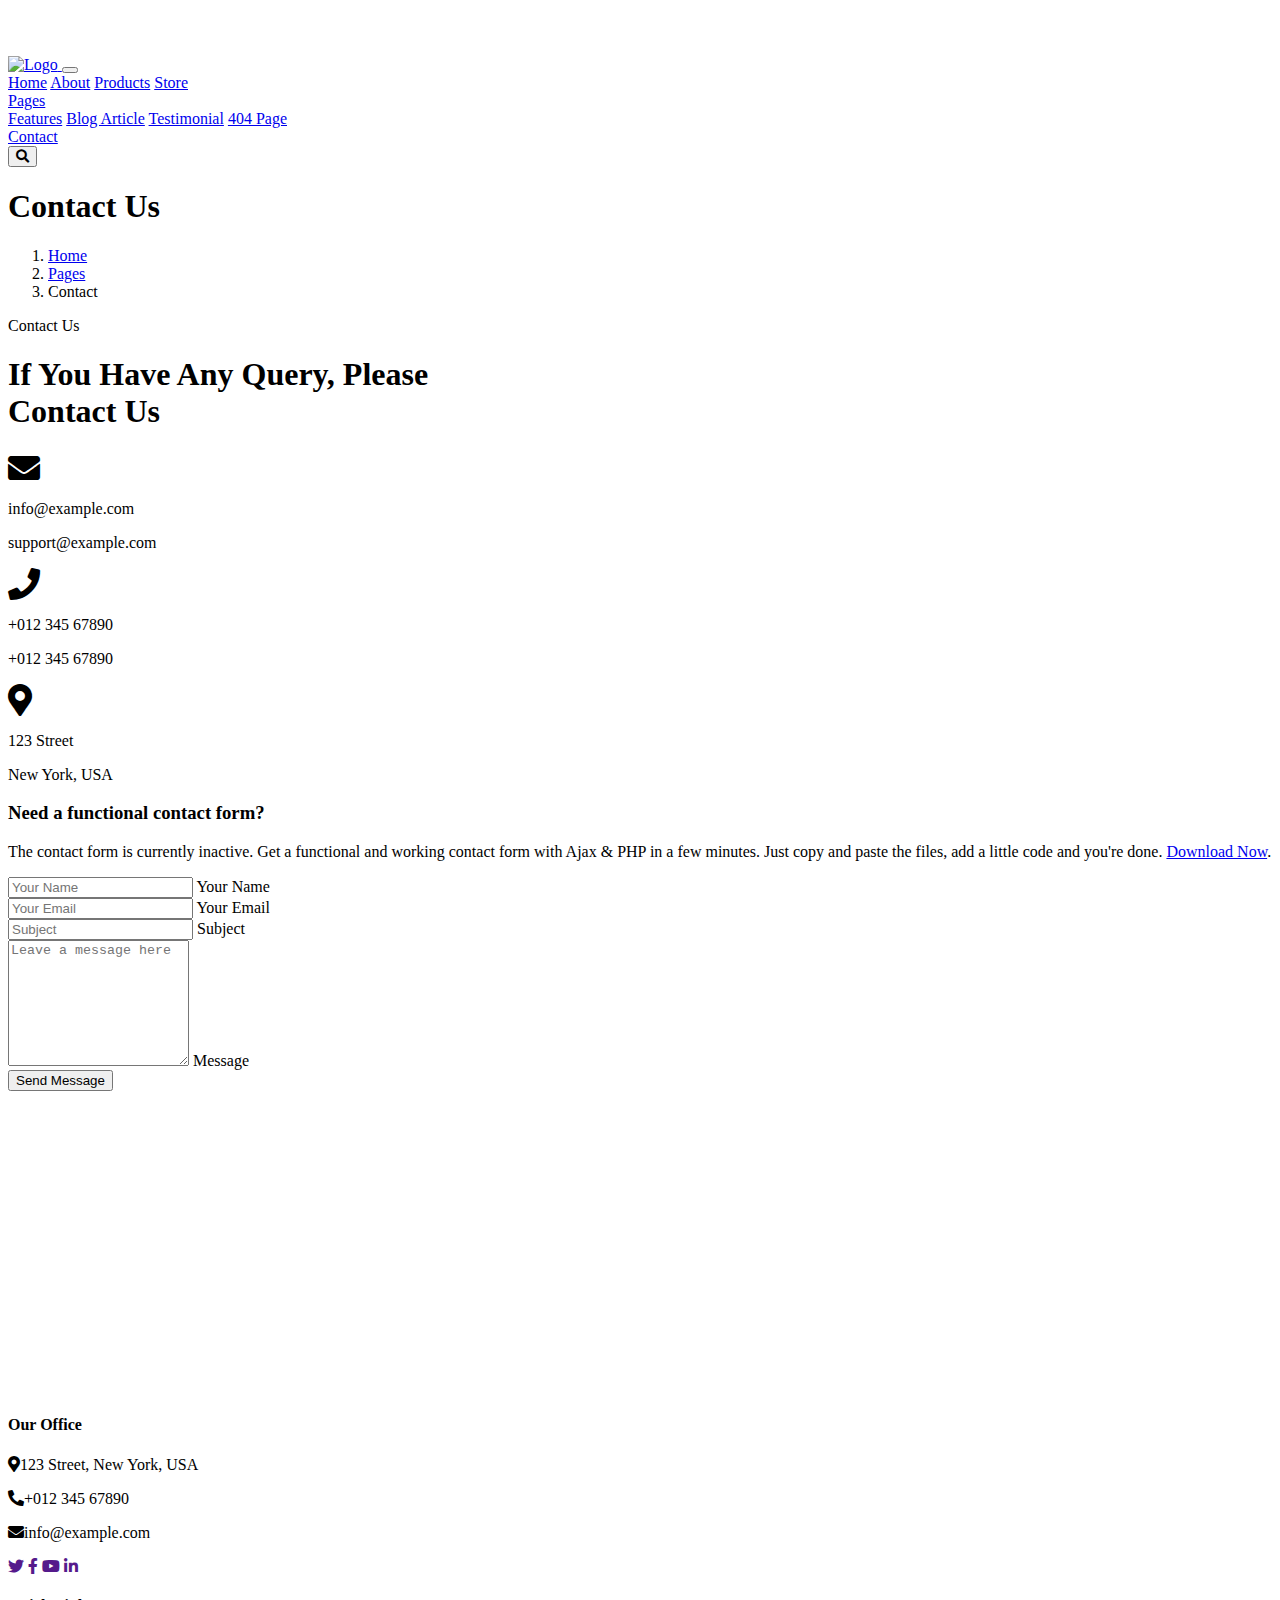
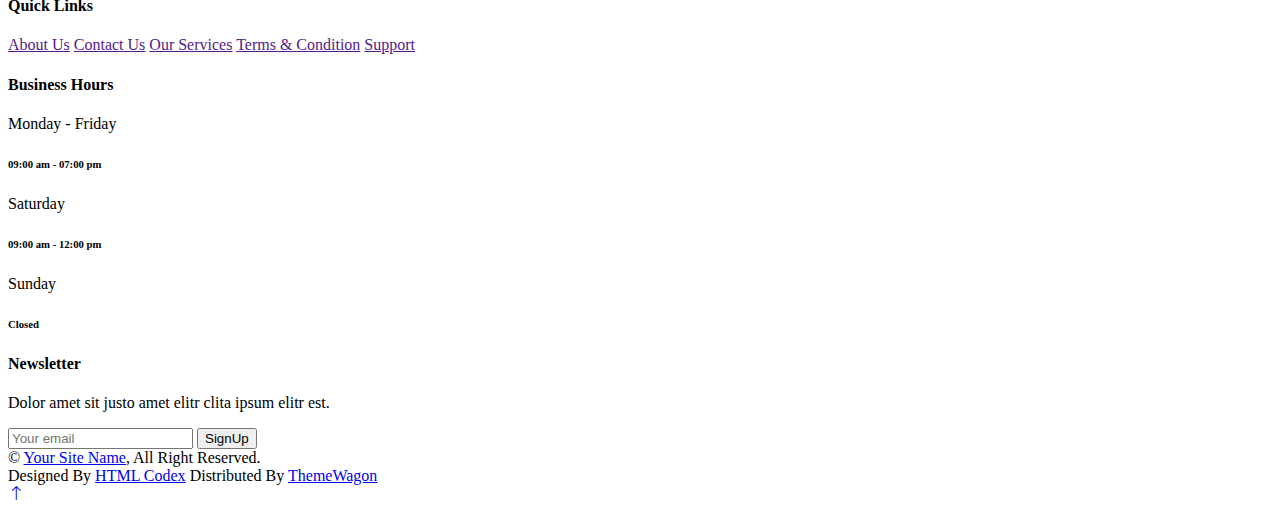
==== contact.html @ 1bb01197 "Add html files" ====
<!DOCTYPE html>
<html lang="en">

<head>
    <meta charset="utf-8">
    <title>Tea House - Tea Shop Website Template</title>
    <meta content="width=device-width, initial-scale=1.0" name="viewport">
    <meta content="" name="keywords">
    <meta content="" name="description">

    <!-- Favicon -->
    <link href="img/favicon.ico" rel="icon">

    <!-- Google Web Fonts -->
    <link rel="preconnect" href="https://fonts.googleapis.com">
    <link rel="preconnect" href="https://fonts.gstatic.com" crossorigin>
    <link href="https://fonts.googleapis.com/css2?family=Open+Sans:wght@400;600&family=Playfair+Display:wght@700;900&display=swap" rel="stylesheet">

    <!-- Icon Font Stylesheet -->
    <link href="https://cdnjs.cloudflare.com/ajax/libs/font-awesome/5.10.0/css/all.min.css" rel="stylesheet">
    <link href="https://cdn.jsdelivr.net/npm/bootstrap-icons@1.4.1/font/bootstrap-icons.css" rel="stylesheet">

    <!-- Libraries Stylesheet -->
    <link href="lib/animate/animate.min.css" rel="stylesheet">
    <link href="lib/owlcarousel/assets/owl.carousel.min.css" rel="stylesheet">

    <!-- Customized Bootstrap Stylesheet -->
    <link href="css/bootstrap.min.css" rel="stylesheet">

    <!-- Template Stylesheet -->
    <link href="css/style.css" rel="stylesheet">
</head>

<body>
    <!-- Spinner Start -->
    <div id="spinner" class="show bg-white position-fixed translate-middle w-100 vh-100 top-50 start-50 d-flex align-items-center justify-content-center">
        <div class="spinner-border text-primary" role="status" style="width: 3rem; height: 3rem;"></div>
    </div>
    <!-- Spinner End -->

    
    <!-- Navbar Start -->
    <div class="container-fluid bg-white sticky-top">
        <div class="container">
            <nav class="navbar navbar-expand-lg bg-white navbar-light py-2 py-lg-0">
                <a href="index.html" class="navbar-brand">
                    <img class="img-fluid" src="img/logo.png" alt="Logo">
                </a>
                <button type="button" class="navbar-toggler ms-auto me-0" data-bs-toggle="collapse" data-bs-target="#navbarCollapse">
                    <span class="navbar-toggler-icon"></span>
                </button>
                <div class="collapse navbar-collapse" id="navbarCollapse">
                    <div class="navbar-nav ms-auto">
                        <a href="index.html" class="nav-item nav-link">Home</a>
                        <a href="about.html" class="nav-item nav-link">About</a>
                        <a href="product.html" class="nav-item nav-link">Products</a>
                        <a href="store.html" class="nav-item nav-link">Store</a>
                        <div class="nav-item dropdown">
                            <a href="#" class="nav-link dropdown-toggle" data-bs-toggle="dropdown">Pages</a>
                            <div class="dropdown-menu bg-light rounded-0 m-0">
                                <a href="feature.html" class="dropdown-item">Features</a>
                                <a href="blog.html" class="dropdown-item">Blog Article</a>
                                <a href="testimonial.html" class="dropdown-item">Testimonial</a>
                                <a href="404.html" class="dropdown-item">404 Page</a>
                            </div>
                        </div>
                        <a href="contact.html" class="nav-item nav-link active">Contact</a>
                    </div>
                    <div class="border-start ps-4 d-none d-lg-block">
                        <button type="button" class="btn btn-sm p-0"><i class="fa fa-search"></i></button>
                    </div>
                </div>
            </nav>
        </div>
    </div>
    <!-- Navbar End -->


    <!-- Page Header Start -->
    <div class="container-fluid page-header py-5 mb-5 wow fadeIn" data-wow-delay="0.1s">
        <div class="container text-center py-5">
            <h1 class="display-2 text-dark mb-4 animated slideInDown">Contact Us</h1>
            <nav aria-label="breadcrumb animated slideInDown">
                <ol class="breadcrumb justify-content-center mb-0">
                    <li class="breadcrumb-item"><a href="#">Home</a></li>
                    <li class="breadcrumb-item"><a href="#">Pages</a></li>
                    <li class="breadcrumb-item text-dark" aria-current="page">Contact</li>
                </ol>
            </nav>
        </div>
    </div>
    <!-- Page Header End -->


    <!-- Contact Start -->
    <div class="container-xxl contact py-5">
        <div class="container">
            <div class="section-title text-center mx-auto wow fadeInUp" data-wow-delay="0.1s" style="max-width: 500px;">
                <p class="fs-5 fw-medium fst-italic text-primary">Contact Us</p>
                <h1 class="display-6">If You Have Any Query, Please Contact Us</h1>
            </div>
            <div class="row g-5 mb-5">
                <div class="col-md-4 text-center wow fadeInUp" data-wow-delay="0.3s">
                    <div class="btn-square mx-auto mb-3">
                        <i class="fa fa-envelope fa-2x text-white"></i>
                    </div>
                    <p class="mb-2">info@example.com</p>
                    <p class="mb-0">support@example.com</p>
                </div>
                <div class="col-md-4 text-center wow fadeInUp" data-wow-delay="0.4s">
                    <div class="btn-square mx-auto mb-3">
                        <i class="fa fa-phone fa-2x text-white"></i>
                    </div>
                    <p class="mb-2">+012 345 67890</p>
                    <p class="mb-0">+012 345 67890</p>
                </div>
                <div class="col-md-4 text-center wow fadeInUp" data-wow-delay="0.5s">
                    <div class="btn-square mx-auto mb-3">
                        <i class="fa fa-map-marker-alt fa-2x text-white"></i>
                    </div>
                    <p class="mb-2">123 Street</p>
                    <p class="mb-0">New York, USA</p>
                </div>
            </div>
            <div class="row g-5">
                <div class="col-lg-6 wow fadeInUp" data-wow-delay="0.1s">
                    <h3 class="mb-4">Need a functional contact form?</h3>
                    <p class="mb-4">The contact form is currently inactive. Get a functional and working contact form with Ajax & PHP in a few minutes. Just copy and paste the files, add a little code and you're done. <a href="https://htmlcodex.com/contact-form">Download Now</a>.</p>
                    <form>
                        <div class="row g-3">
                            <div class="col-md-6">
                                <div class="form-floating">
                                    <input type="text" class="form-control" id="name" placeholder="Your Name">
                                    <label for="name">Your Name</label>
                                </div>
                            </div>
                            <div class="col-md-6">
                                <div class="form-floating">
                                    <input type="email" class="form-control" id="email" placeholder="Your Email">
                                    <label for="email">Your Email</label>
                                </div>
                            </div>
                            <div class="col-12">
                                <div class="form-floating">
                                    <input type="text" class="form-control" id="subject" placeholder="Subject">
                                    <label for="subject">Subject</label>
                                </div>
                            </div>
                            <div class="col-12">
                                <div class="form-floating">
                                    <textarea class="form-control" placeholder="Leave a message here" id="message" style="height: 120px"></textarea>
                                    <label for="message">Message</label>
                                </div>
                            </div>
                            <div class="col-12">
                                <button class="btn btn-primary rounded-pill py-3 px-5" type="submit">Send Message</button>
                            </div>
                        </div>
                    </form>
                </div>
                <div class="col-lg-6 wow fadeInUp" data-wow-delay="0.5s">
                    <div class="h-100">
                        <iframe class="w-100 rounded"
                        src="https://www.google.com/maps/embed?pb=!1m18!1m12!1m3!1d3001156.4288297426!2d-78.01371936852176!3d42.72876761954724!2m3!1f0!2f0!3f0!3m2!1i1024!2i768!4f13.1!3m3!1m2!1s0x4ccc4bf0f123a5a9%3A0xddcfc6c1de189567!2sNew%20York%2C%20USA!5e0!3m2!1sen!2sbd!4v1603794290143!5m2!1sen!2sbd"
                        frameborder="0" style="height: 100%; min-height: 300px; border:0;" allowfullscreen="" aria-hidden="false"
                        tabindex="0"></iframe>
                    </div>
                </div>
            </div>
        </div>
    </div>
    <!-- Contact End -->


    <!-- Footer Start -->
    <div class="container-fluid bg-dark footer mt-5 py-5 wow fadeIn" data-wow-delay="0.1s">
        <div class="container py-5">
            <div class="row g-5">
                <div class="col-lg-3 col-md-6">
                    <h4 class="text-primary mb-4">Our Office</h4>
                    <p class="mb-2"><i class="fa fa-map-marker-alt text-primary me-3"></i>123 Street, New York, USA</p>
                    <p class="mb-2"><i class="fa fa-phone-alt text-primary me-3"></i>+012 345 67890</p>
                    <p class="mb-2"><i class="fa fa-envelope text-primary me-3"></i>info@example.com</p>
                    <div class="d-flex pt-3">
                        <a class="btn btn-square btn-primary rounded-circle me-2" href=""><i class="fab fa-twitter"></i></a>
                        <a class="btn btn-square btn-primary rounded-circle me-2" href=""><i class="fab fa-facebook-f"></i></a>
                        <a class="btn btn-square btn-primary rounded-circle me-2" href=""><i class="fab fa-youtube"></i></a>
                        <a class="btn btn-square btn-primary rounded-circle me-2" href=""><i class="fab fa-linkedin-in"></i></a>
                    </div>
                </div>
                <div class="col-lg-3 col-md-6">
                    <h4 class="text-primary mb-4">Quick Links</h4>
                    <a class="btn btn-link" href="">About Us</a>
                    <a class="btn btn-link" href="">Contact Us</a>
                    <a class="btn btn-link" href="">Our Services</a>
                    <a class="btn btn-link" href="">Terms & Condition</a>
                    <a class="btn btn-link" href="">Support</a>
                </div>
                <div class="col-lg-3 col-md-6">
                    <h4 class="text-primary mb-4">Business Hours</h4>
                    <p class="mb-1">Monday - Friday</p>
                    <h6 class="text-light">09:00 am - 07:00 pm</h6>
                    <p class="mb-1">Saturday</p>
                    <h6 class="text-light">09:00 am - 12:00 pm</h6>
                    <p class="mb-1">Sunday</p>
                    <h6 class="text-light">Closed</h6>
                </div>
                <div class="col-lg-3 col-md-6">
                    <h4 class="text-primary mb-4">Newsletter</h4>
                    <p>Dolor amet sit justo amet elitr clita ipsum elitr est.</p>
                    <div class="position-relative w-100">
                        <input class="form-control bg-transparent w-100 py-3 ps-4 pe-5" type="text" placeholder="Your email">
                        <button type="button" class="btn btn-primary py-2 position-absolute top-0 end-0 mt-2 me-2">SignUp</button>
                    </div>
                </div>
            </div>
        </div>
    </div>
    <!-- Footer End -->


    <!-- Copyright Start -->
    <div class="container-fluid copyright py-4">
        <div class="container">
            <div class="row">
                <div class="col-md-6 text-center text-md-start mb-3 mb-md-0">
                    &copy; <a class="fw-medium" href="#">Your Site Name</a>, All Right Reserved.
                </div>
                <div class="col-md-6 text-center text-md-end">
                    <!--/*** This template is free as long as you keep the footer author’s credit link/attribution link/backlink. If you'd like to use the template without the footer author’s credit link/attribution link/backlink, you can purchase the Credit Removal License from "https://htmlcodex.com/credit-removal". Thank you for your support. ***/-->
                    Designed By <a class="fw-medium" href="https://htmlcodex.com">HTML Codex</a> Distributed By <a class="fw-medium" href="https://themewagon.com">ThemeWagon</a>
                </div>
            </div>
        </div>
    </div>
    <!-- Copyright End -->


    <!-- Back to Top -->
    <a href="#" class="btn btn-lg btn-primary btn-lg-square rounded-circle back-to-top"><i class="bi bi-arrow-up"></i></a>


    <!-- JavaScript Libraries -->
    <script src="https://ajax.googleapis.com/ajax/libs/jquery/3.6.1/jquery.min.js"></script>
    <script src="https://cdn.jsdelivr.net/npm/bootstrap@5.0.0/dist/js/bootstrap.bundle.min.js"></script>
    <script src="lib/wow/wow.min.js"></script>
    <script src="lib/easing/easing.min.js"></script>
    <script src="lib/waypoints/waypoints.min.js"></script>
    <script src="lib/owlcarousel/owl.carousel.min.js"></script>

    <!-- Template Javascript -->
    <script src="js/main.js"></script>
</body>

</html>
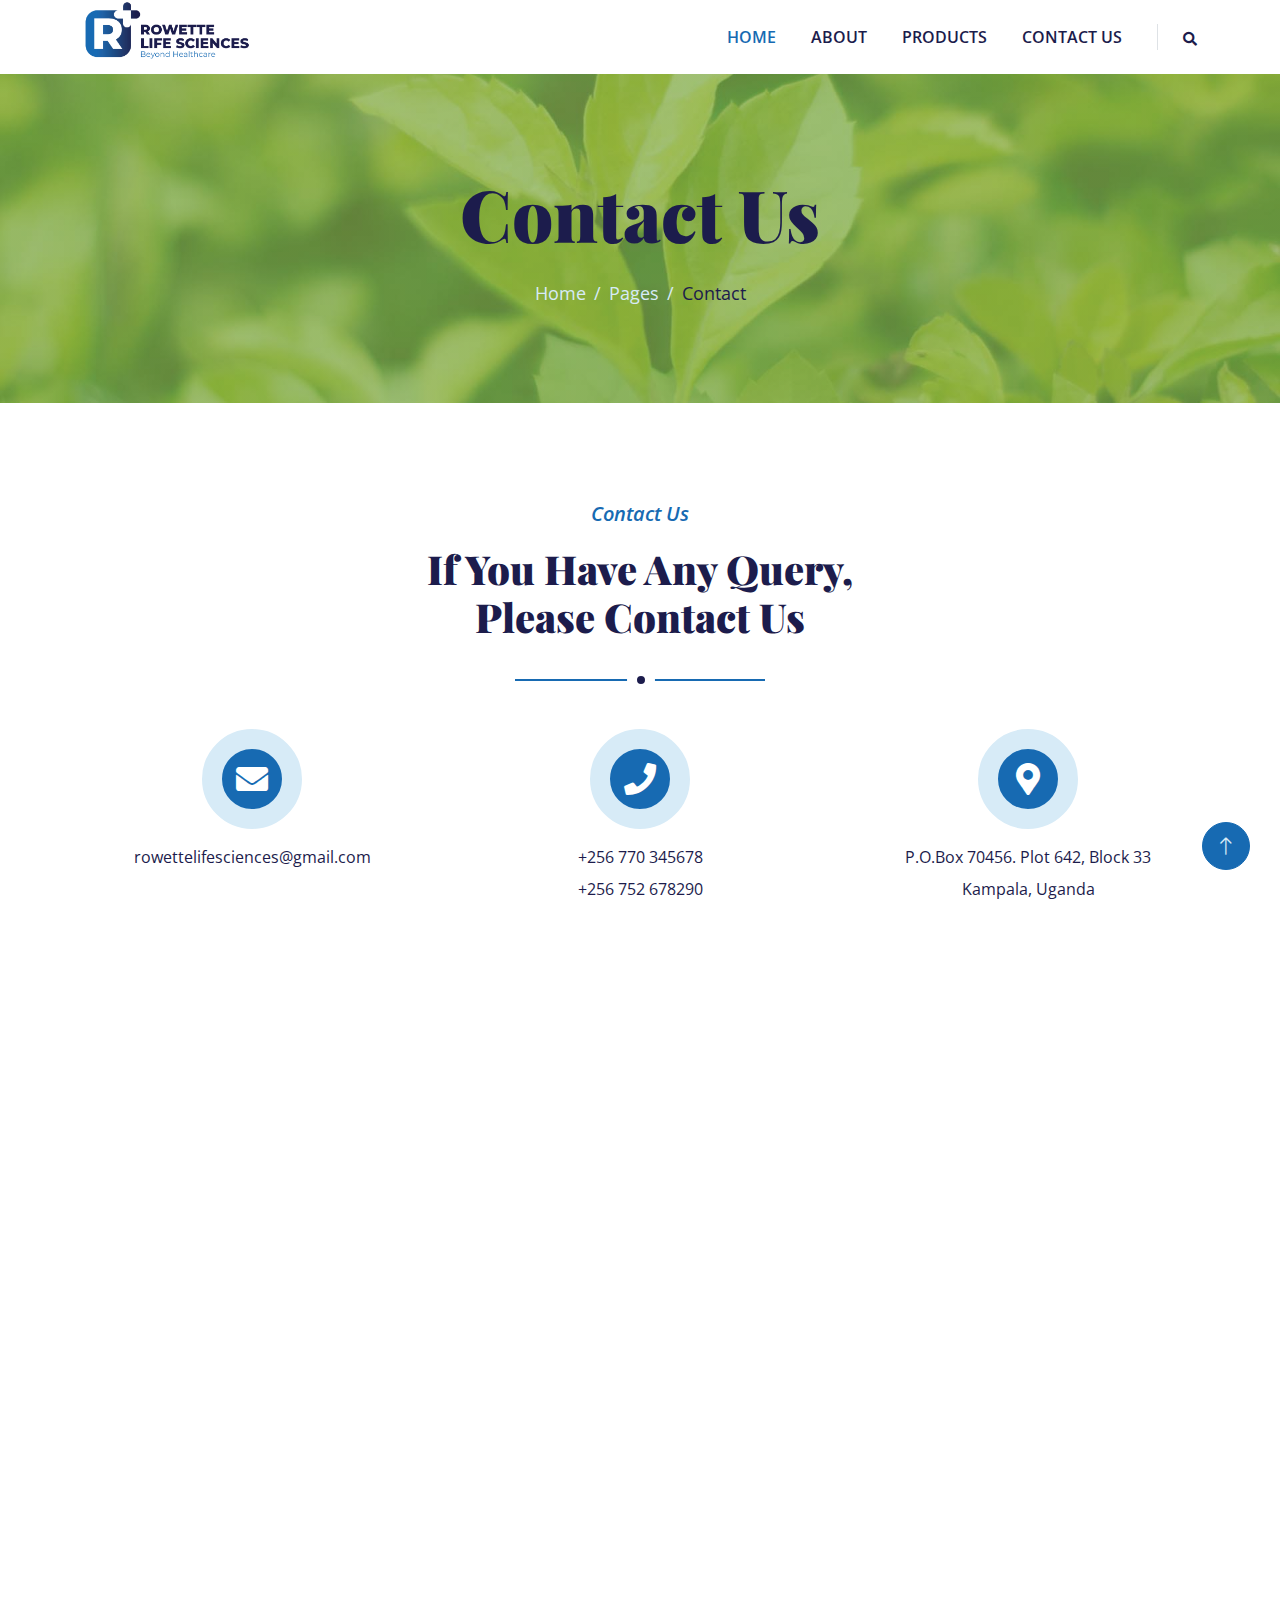
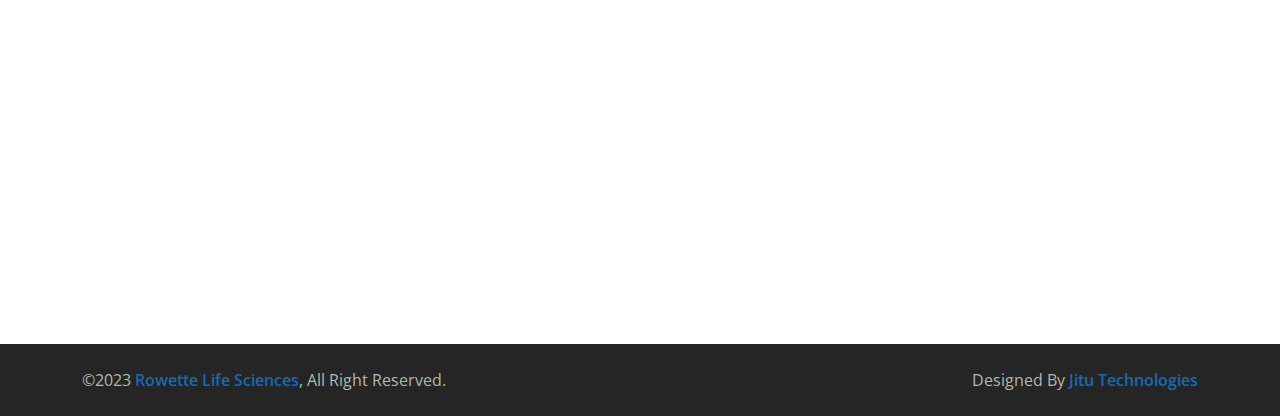
==== commit f2a94468: "Add contact us page" ====
--- a/contact.html
+++ b/contact.html
@@ -2,14 +2,14 @@
 <html lang="en">
 
 <head>
-    <meta charset="utf-8">
-    <title>Tea House - Tea Shop Website Template</title>
+    <meta charset="UTF-8">
+    <title>Rowette Life Sciences - Contact Us</title>
     <meta content="width=device-width, initial-scale=1.0" name="viewport">
     <meta content="" name="keywords">
     <meta content="" name="description">
 
-    <!-- Favicon -->
-    <link href="img/favicon.ico" rel="icon">
+     <!-- Favicon -->
+     <link href="./assets/images/favicon_io/android-chrome-512x512.png" rel="icon">
 
     <!-- Google Web Fonts -->
     <link rel="preconnect" href="https://fonts.googleapis.com">
@@ -38,23 +38,23 @@
     </div>
     <!-- Spinner End -->
 
-    
+
     <!-- Navbar Start -->
     <div class="container-fluid bg-white sticky-top">
         <div class="container">
             <nav class="navbar navbar-expand-lg bg-white navbar-light py-2 py-lg-0">
                 <a href="index.html" class="navbar-brand">
-                    <img class="img-fluid" src="img/logo.png" alt="Logo">
+                    <img class="img-fluid" src="./assets/images/logo-blue-01.png" alt="Logo">
                 </a>
                 <button type="button" class="navbar-toggler ms-auto me-0" data-bs-toggle="collapse" data-bs-target="#navbarCollapse">
                     <span class="navbar-toggler-icon"></span>
                 </button>
                 <div class="collapse navbar-collapse" id="navbarCollapse">
                     <div class="navbar-nav ms-auto">
-                        <a href="index.html" class="nav-item nav-link">Home</a>
-                        <a href="about.html" class="nav-item nav-link">About</a>
-                        <a href="product.html" class="nav-item nav-link">Products</a>
-                        <a href="store.html" class="nav-item nav-link">Store</a>
+                        <a href="#index.html" class="nav-item nav-link active">Home</a>
+                        <a href="#about.html" class="nav-item nav-link">About</a>
+                        <a href="#product.html" class="nav-item nav-link">Products</a>
+                        <!-- <a href="store.html" class="nav-item nav-link">Store</a>
                         <div class="nav-item dropdown">
                             <a href="#" class="nav-link dropdown-toggle" data-bs-toggle="dropdown">Pages</a>
                             <div class="dropdown-menu bg-light rounded-0 m-0">
@@ -63,8 +63,8 @@
                                 <a href="testimonial.html" class="dropdown-item">Testimonial</a>
                                 <a href="404.html" class="dropdown-item">404 Page</a>
                             </div>
-                        </div>
-                        <a href="contact.html" class="nav-item nav-link active">Contact</a>
+                        </div> -->
+                        <a href="./contact.html" class="nav-item nav-link">Contact Us</a>
                     </div>
                     <div class="border-start ps-4 d-none d-lg-block">
                         <button type="button" class="btn btn-sm p-0"><i class="fa fa-search"></i></button>
@@ -104,28 +104,28 @@
                     <div class="btn-square mx-auto mb-3">
                         <i class="fa fa-envelope fa-2x text-white"></i>
                     </div>
-                    <p class="mb-2">info@example.com</p>
-                    <p class="mb-0">support@example.com</p>
+                    <p class="mb-2">rowettelifesciences@gmail.com</p>
+                    <!-- <p class="mb-0">support@rowettelifesciences.com</p> -->
                 </div>
                 <div class="col-md-4 text-center wow fadeInUp" data-wow-delay="0.4s">
                     <div class="btn-square mx-auto mb-3">
                         <i class="fa fa-phone fa-2x text-white"></i>
                     </div>
-                    <p class="mb-2">+012 345 67890</p>
-                    <p class="mb-0">+012 345 67890</p>
+                    <p class="mb-2">+256 770 345678</p>
+                    <p class="mb-0">+256 752 678290</p>
                 </div>
                 <div class="col-md-4 text-center wow fadeInUp" data-wow-delay="0.5s">
                     <div class="btn-square mx-auto mb-3">
                         <i class="fa fa-map-marker-alt fa-2x text-white"></i>
                     </div>
-                    <p class="mb-2">123 Street</p>
-                    <p class="mb-0">New York, USA</p>
+                    <p class="mb-2">P.O.Box 70456. Plot 642, Block 33</p>
+                    <p class="mb-0">Kampala, Uganda</p>
                 </div>
             </div>
             <div class="row g-5">
                 <div class="col-lg-6 wow fadeInUp" data-wow-delay="0.1s">
-                    <h3 class="mb-4">Need a functional contact form?</h3>
-                    <p class="mb-4">The contact form is currently inactive. Get a functional and working contact form with Ajax & PHP in a few minutes. Just copy and paste the files, add a little code and you're done. <a href="https://htmlcodex.com/contact-form">Download Now</a>.</p>
+                    <h3 class="mb-4">Write to us.</h3>
+                    <p class="mb-4"></p>
                     <form>
                         <div class="row g-3">
                             <div class="col-md-6">
@@ -160,17 +160,13 @@
                 </div>
                 <div class="col-lg-6 wow fadeInUp" data-wow-delay="0.5s">
                     <div class="h-100">
-                        <iframe class="w-100 rounded"
-                        src="https://www.google.com/maps/embed?pb=!1m18!1m12!1m3!1d3001156.4288297426!2d-78.01371936852176!3d42.72876761954724!2m3!1f0!2f0!3f0!3m2!1i1024!2i768!4f13.1!3m3!1m2!1s0x4ccc4bf0f123a5a9%3A0xddcfc6c1de189567!2sNew%20York%2C%20USA!5e0!3m2!1sen!2sbd!4v1603794290143!5m2!1sen!2sbd"
-                        frameborder="0" style="height: 100%; min-height: 300px; border:0;" allowfullscreen="" aria-hidden="false"
-                        tabindex="0"></iframe>
+                        <iframe src="https://www.google.com/maps/embed?pb=!1m18!1m12!1m3!1d15959.069116714507!2d32.5364481684528!3d0.2898156411538213!2m3!1f0!2f0!3f0!3m2!1i1024!2i768!4f13.1!3m3!1m2!1s0x177dbcdc5c621de3%3A0x24bddadad44c4d60!2sNalukolongo%2C%20Kampala!5e0!3m2!1sen!2sug!4v1702535102699!5m2!1sen!2sug" width="600" height="450" style="border:0;" allowfullscreen="" loading="lazy" referrerpolicy="no-referrer-when-downgrade"></iframe>
                     </div>
                 </div>
             </div>
         </div>
     </div>
     <!-- Contact End -->
-
 
     <!-- Footer Start -->
     <div class="container-fluid bg-dark footer mt-5 py-5 wow fadeIn" data-wow-delay="0.1s">
@@ -178,9 +174,9 @@
             <div class="row g-5">
                 <div class="col-lg-3 col-md-6">
                     <h4 class="text-primary mb-4">Our Office</h4>
-                    <p class="mb-2"><i class="fa fa-map-marker-alt text-primary me-3"></i>123 Street, New York, USA</p>
-                    <p class="mb-2"><i class="fa fa-phone-alt text-primary me-3"></i>+012 345 67890</p>
-                    <p class="mb-2"><i class="fa fa-envelope text-primary me-3"></i>info@example.com</p>
+                    <p class="mb-2"><i class="fa fa-map-marker-alt text-primary me-3"></i>P.O.Box 70456. Plot, 642 Block 33, Kampala, (U)</p>
+                    <p class="mb-2"><i class="fa fa-phone-alt text-primary me-3"></i>+256 770 345678</p>
+                    <p class="mb-2"><i class="fa fa-envelope text-primary me-3"></i>rowettelifesciences@gmail.com</p>
                     <div class="d-flex pt-3">
                         <a class="btn btn-square btn-primary rounded-circle me-2" href=""><i class="fab fa-twitter"></i></a>
                         <a class="btn btn-square btn-primary rounded-circle me-2" href=""><i class="fab fa-facebook-f"></i></a>
@@ -207,7 +203,7 @@
                 </div>
                 <div class="col-lg-3 col-md-6">
                     <h4 class="text-primary mb-4">Newsletter</h4>
-                    <p>Dolor amet sit justo amet elitr clita ipsum elitr est.</p>
+                    <p>Subscribe to our emailing list to get updates of our latest products.</p>
                     <div class="position-relative w-100">
                         <input class="form-control bg-transparent w-100 py-3 ps-4 pe-5" type="text" placeholder="Your email">
                         <button type="button" class="btn btn-primary py-2 position-absolute top-0 end-0 mt-2 me-2">SignUp</button>
@@ -224,11 +220,11 @@
         <div class="container">
             <div class="row">
                 <div class="col-md-6 text-center text-md-start mb-3 mb-md-0">
-                    &copy; <a class="fw-medium" href="#">Your Site Name</a>, All Right Reserved.
+                    &copy;2023 <a class="fw-medium" href="#">Rowette Life Sciences</a>, All Right Reserved.
                 </div>
                 <div class="col-md-6 text-center text-md-end">
                     <!--/*** This template is free as long as you keep the footer author’s credit link/attribution link/backlink. If you'd like to use the template without the footer author’s credit link/attribution link/backlink, you can purchase the Credit Removal License from "https://htmlcodex.com/credit-removal". Thank you for your support. ***/-->
-                    Designed By <a class="fw-medium" href="https://htmlcodex.com">HTML Codex</a> Distributed By <a class="fw-medium" href="https://themewagon.com">ThemeWagon</a>
+                    Designed By <a class="fw-medium" href="#">Jitu Technologies</a>
                 </div>
             </div>
         </div>
--- a/css/style.css
+++ b/css/style.css
@@ -0,0 +1,506 @@
+/********** Template CSS **********/
+:root {
+    --primary: #176AB2;
+    --secondary: #1AB4E2;
+    --light: #D7EBF7;
+    --dark: #1C1C4C;
+}
+
+.back-to-top {
+    position: fixed;
+    display: none;
+    right: 30px;
+    bottom: 30px;
+    z-index: 99;
+}
+
+.fw-medium {
+    font-weight: 600;
+}
+
+.fw-bold {
+    font-weight: 700;
+}
+
+.fw-black {
+    font-weight: 900;
+}
+
+
+/*** Spinner ***/
+#spinner {
+    opacity: 0;
+    visibility: hidden;
+    transition: opacity .5s ease-out, visibility 0s linear .5s;
+    z-index: 99999;
+}
+
+#spinner.show {
+    transition: opacity .5s ease-out, visibility 0s linear 0s;
+    visibility: visible;
+    opacity: 1;
+}
+
+
+/*** Button ***/
+.btn {
+    transition: .5s;
+    font-weight: 500;
+}
+
+.btn-primary,
+.btn-outline-primary:hover {
+    color: var(--light);
+}
+
+.btn-secondary,
+.btn-outline-secondary:hover {
+    color: var(--dark);
+}
+
+.btn-square {
+    width: 38px;
+    height: 38px;
+}
+
+.btn-sm-square {
+    width: 32px;
+    height: 32px;
+}
+
+.btn-lg-square {
+    width: 48px;
+    height: 48px;
+}
+
+.btn-square,
+.btn-sm-square,
+.btn-lg-square {
+    padding: 0;
+    display: flex;
+    align-items: center;
+    justify-content: center;
+    font-weight: normal;
+}
+
+
+/*** Navbar ***/
+.sticky-top {
+    top: -150px;
+    transition: .5s;
+}
+
+.navbar .navbar-brand {
+    position: absolute;
+    padding: 0;
+    width: 170px;
+    height: 135px;
+    top: 0;
+    left: 0;
+}
+
+.navbar .navbar-nav .nav-link {
+    margin-right: 35px;
+    padding: 25px 0;
+    color: var(--dark);
+    font-weight: 600;
+    text-transform: uppercase;
+    outline: none;
+}
+
+.navbar .navbar-nav .nav-link:hover,
+.navbar .navbar-nav .nav-link.active {
+    color: var(--primary);
+}
+
+.navbar .dropdown-toggle::after {
+    border: none;
+    content: "\f107";
+    font-family: "Font Awesome 5 Free";
+    font-weight: 900;
+    vertical-align: middle;
+    margin-left: 8px;
+}
+
+@media (max-width: 991.98px) {
+    .navbar .navbar-brand {
+        width: 126px;
+        height: 100px;
+    }
+
+    .navbar .navbar-nav .nav-link  {
+        margin-right: 0;
+        padding: 10px 0;
+    }
+
+    .navbar .navbar-nav {
+        margin-top: 75px;
+        border-top: 1px solid #EEEEEE;
+    }
+}
+
+@media (min-width: 992px) {
+    .navbar .nav-item .dropdown-menu {
+        display: block;
+        border: none;
+        margin-top: 0;
+        top: 150%;
+        opacity: 0;
+        visibility: hidden;
+        transition: .5s;
+    }
+
+    .navbar .nav-item:hover .dropdown-menu {
+        top: 100%;
+        visibility: visible;
+        transition: .5s;
+        opacity: 1;
+    }
+}
+
+
+/*** Header ***/
+.carousel-caption {
+    top: 0;
+    left: 0;
+    right: 0;
+    bottom: 0;
+    display: flex;
+    align-items: center;
+    background: rgba(136, 180, 78, .7);
+    z-index: 1;
+}
+
+.carousel-control-prev,
+.carousel-control-next {
+    width: 15%;
+}
+
+.carousel-control-prev-icon,
+.carousel-control-next-icon {
+    width: 3.5rem;
+    height: 3.5rem;
+    border-radius: 3.5rem;
+    background-color: var(--dark);
+    border: 15px solid var(--dark);
+}
+
+@media (max-width: 768px) {
+    #header-carousel .carousel-item {
+        position: relative;
+        min-height: 450px;
+    }
+
+    #header-carousel .carousel-item img {
+        position: absolute;
+        width: 100%;
+        height: 100%;
+        object-fit: cover;
+    }
+}
+
+.page-header {
+    background: linear-gradient(rgba(136, 180, 78, .7), rgba(136, 180, 78, .7)), url(../img/carousel-1.jpg) center center no-repeat;
+    background-size: cover;
+}
+
+.page-header .breadcrumb-item+.breadcrumb-item::before {
+    color: var(--light);
+}
+
+.page-header .breadcrumb-item,
+.page-header .breadcrumb-item a {
+    font-size: 18px;
+    color: var(--light);
+}
+
+
+/*** Section Title ***/
+.section-title {
+    position: relative;
+    margin-bottom: 3rem;
+    padding-bottom: 2rem;
+}
+
+.section-title::before {
+    position: absolute;
+    content: "";
+    width: 50%;
+    height: 2px;
+    bottom: 0;
+    left: 0;
+    background: var(--primary);
+}
+
+.section-title::after {
+    position: absolute;
+    content: "";
+    width: 28px;
+    height: 28px;
+    bottom: -13px;
+    left: calc(25% - 13px);
+    background: var(--dark);
+    border: 10px solid #FFFFFF;
+    border-radius: 28px;
+}
+
+.section-title.text-center::before {
+    left: 25%;
+}
+
+.section-title.text-center::after {
+    left: calc(50% - 13px);
+}
+
+
+/*** Products ***/
+.product {
+    background: linear-gradient(rgba(23, 106, 178, .1), rgba(23, 106, 178, .1)), url(../img/product-bg.png) left bottom no-repeat;
+    background-size: auto;
+}
+
+.product-carousel .owl-nav {
+    display: flex;
+    justify-content: center;
+    margin-top: 30px;
+}
+
+.product-carousel .owl-nav .owl-prev,
+.product-carousel .owl-nav .owl-next {
+    margin: 0 10px;
+    width: 55px;
+    height: 55px;
+    display: flex;
+    align-items: center;
+    justify-content: center;
+    color: #FFFFFF;
+    background: var(--primary);
+    border-radius: 55px;
+    box-shadow: 0 0 45px rgba(0, 0, 0, .15);
+    font-size: 25px;
+    transition: .5s;
+}
+
+.product-carousel .owl-nav .owl-prev:hover,
+.product-carousel .owl-nav .owl-next:hover {
+    background: #FFFFFF;
+    color: var(--primary);
+}
+
+
+/*** About ***/
+.video {
+    background: linear-gradient(rgba(136, 180, 78, .85), rgba(136, 180, 78, .85)), url(../img/video-bg.jpg) center center no-repeat;
+    background-size: cover;
+}
+
+.btn-play {
+    position: relative;
+    display: block;
+    box-sizing: content-box;
+    width: 65px;
+    height: 75px;
+    border-radius: 100%;
+    border: none;
+    outline: none !important;
+    padding: 28px 30px 30px 38px;
+    background: #FFFFFF;
+}
+
+.btn-play:before {
+    content: "";
+    position: absolute;
+    z-index: 0;
+    left: 50%;
+    top: 50%;
+    transform: translateX(-50%) translateY(-50%);
+    display: block;
+    width: 120px;
+    height: 120px;
+    background: #FFFFFF;
+    border-radius: 100%;
+    animation: pulse-border 1500ms ease-out infinite;
+}
+
+.btn-play:after {
+    content: "";
+    position: absolute;
+    z-index: 1;
+    left: 50%;
+    top: 50%;
+    transform: translateX(-50%) translateY(-50%);
+    display: block;
+    width: 120px;
+    height: 120px;
+    background: #FFFFFF;
+    border-radius: 100%;
+    transition: all 200ms;
+}
+
+.btn-play span {
+    display: block;
+    position: relative;
+    z-index: 3;
+    width: 0;
+    height: 0;
+    left: 13px;
+    border-left: 40px solid var(--primary);
+    border-top: 28px solid transparent;
+    border-bottom: 28px solid transparent;
+}
+
+@keyframes pulse-border {
+    0% {
+        transform: translateX(-50%) translateY(-50%) translateZ(0) scale(1);
+        opacity: 1;
+    }
+
+    100% {
+        transform: translateX(-50%) translateY(-50%) translateZ(0) scale(2);
+        opacity: 0;
+    }
+}
+
+.modal-video .modal-dialog {
+    position: relative;
+    max-width: 800px;
+    margin: 60px auto 0 auto;
+}
+
+.modal-video .modal-body {
+    position: relative;
+    padding: 0px;
+}
+
+.modal-video .close {
+    position: absolute;
+    width: 30px;
+    height: 30px;
+    right: 0px;
+    top: -30px;
+    z-index: 999;
+    font-size: 30px;
+    font-weight: normal;
+    color: #FFFFFF;
+    background: #000000;
+    opacity: 1;
+}
+
+
+/*** Store ***/
+.store-item .store-overlay {
+    position: absolute;
+    top: 0;
+    left: 0;
+    width: 100%;
+    height: 100%;
+    display: flex;
+    flex-direction: column;
+    align-items: center;
+    justify-content: center;
+    background: rgba(138, 180, 78, .3);
+    opacity: 0;
+    transition: .5s;
+}
+
+.store-item:hover .store-overlay {
+    opacity: 1;
+}
+
+
+/*** Contact ***/
+.contact .btn-square {
+    width: 100px;
+    height: 100px;
+    border: 20px solid var(--light);
+    background: var(--primary);
+    border-radius: 50px;
+}
+
+
+/*** Testimonial ***/
+.testimonial {
+    background: linear-gradient(rgba(136, 180, 78, .85), rgba(136, 180, 78, .85)), url(../img/testimonial-bg.jpg) center center no-repeat;
+    background-size: cover;
+}
+
+.testimonial-item {
+    margin: 0 auto;
+    max-width: 600px;
+    text-align: center;
+    background: #FFFFFF;
+    border: 30px solid var(--primary);
+}
+
+.testimonial-item img {
+    width: 60px !important;
+    height: 60px !important;
+    border-radius: 60px;
+}
+
+.testimonial-carousel .owl-dots {
+    margin-top: 35px;
+    display: flex;
+    align-items: flex-end;
+    justify-content: center;
+}
+
+.testimonial-carousel .owl-dot {
+    position: relative;
+    display: inline-block;
+    margin: 0 5px;
+    width: 15px;
+    height: 15px;
+    background: var(--primary);
+    border-radius: 15px;
+    transition: .5s;
+}
+
+.testimonial-carousel .owl-dot.active {
+    width: 30px;
+    background: var(--dark);
+}
+
+
+/*** Footer ***/
+.footer {
+    color: #B0B9AE;
+}
+
+.footer .btn.btn-link {
+    display: block;
+    margin-bottom: 5px;
+    padding: 0;
+    text-align: left;
+    color: #B0B9AE;
+    font-weight: normal;
+    text-transform: capitalize;
+    transition: .3s;
+}
+
+.footer .btn.btn-link::before {
+    position: relative;
+    content: "\f105";
+    font-family: "Font Awesome 5 Free";
+    font-weight: 900;
+    color: var(--primary);
+    margin-right: 10px;
+}
+
+.footer .btn.btn-link:hover {
+    color: var(--light);
+    letter-spacing: 1px;
+    box-shadow: none;
+}
+
+.copyright {
+    color: #B0B9AE;
+}
+
+.copyright {
+    background: #252525;
+}
+
+.copyright a:hover {
+    color: #FFFFFF !important;
+}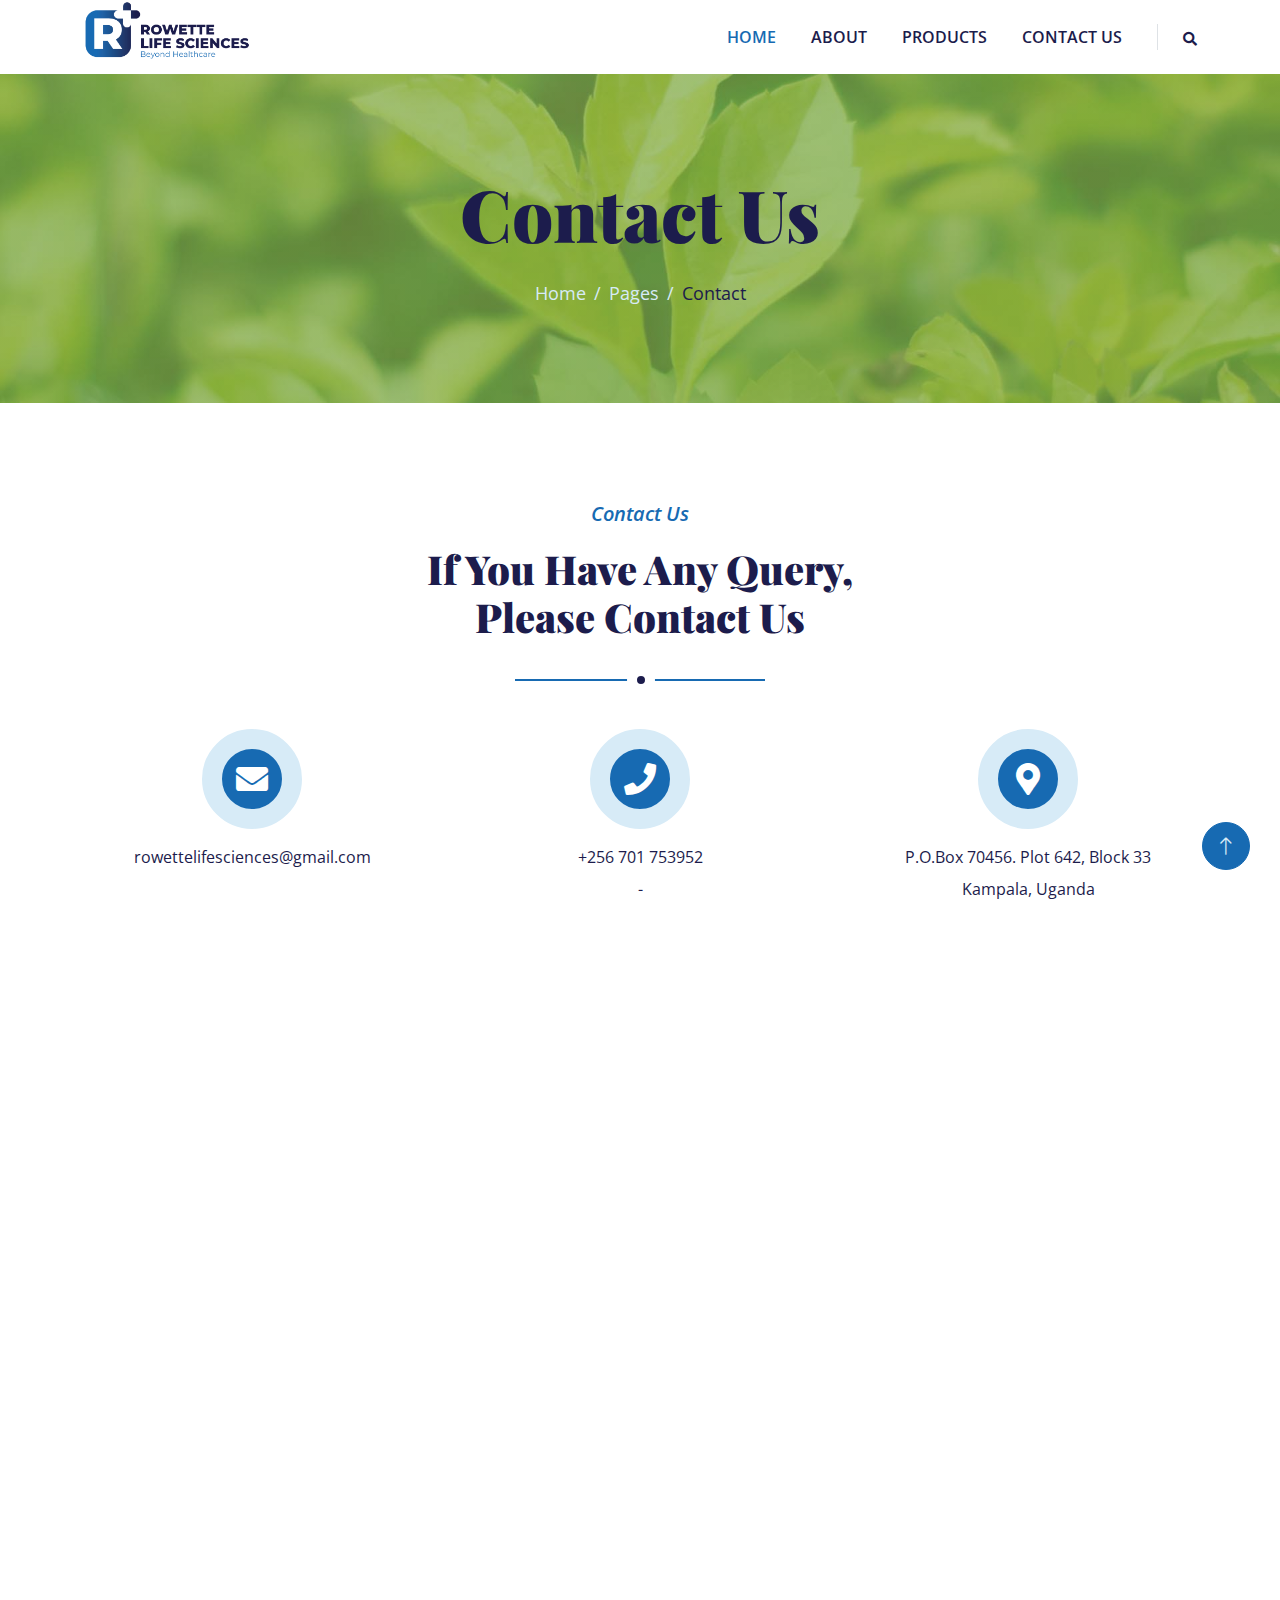
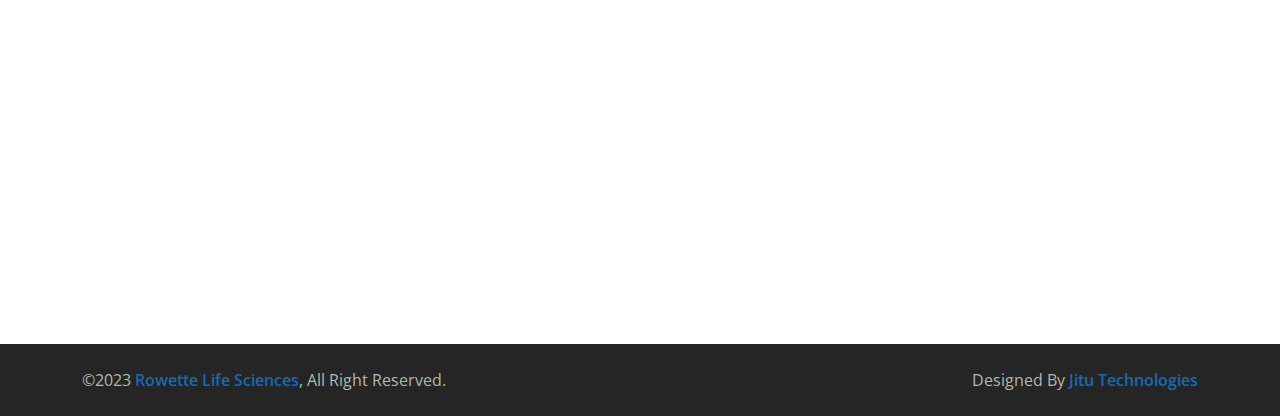
==== commit c37ed234: "Modify contact number" ====
--- a/contact.html
+++ b/contact.html
@@ -111,8 +111,8 @@
                     <div class="btn-square mx-auto mb-3">
                         <i class="fa fa-phone fa-2x text-white"></i>
                     </div>
-                    <p class="mb-2">+256 770 345678</p>
-                    <p class="mb-0">+256 752 678290</p>
+                    <p class="mb-2">+256 701 753952</p>
+                    <p class="mb-0">-</p>
                 </div>
                 <div class="col-md-4 text-center wow fadeInUp" data-wow-delay="0.5s">
                     <div class="btn-square mx-auto mb-3">
@@ -175,7 +175,7 @@
                 <div class="col-lg-3 col-md-6">
                     <h4 class="text-primary mb-4">Our Office</h4>
                     <p class="mb-2"><i class="fa fa-map-marker-alt text-primary me-3"></i>P.O.Box 70456. Plot, 642 Block 33, Kampala, (U)</p>
-                    <p class="mb-2"><i class="fa fa-phone-alt text-primary me-3"></i>+256 770 345678</p>
+                    <p class="mb-2"><i class="fa fa-phone-alt text-primary me-3"></i>+256 701 753952</p>
                     <p class="mb-2"><i class="fa fa-envelope text-primary me-3"></i>rowettelifesciences@gmail.com</p>
                     <div class="d-flex pt-3">
                         <a class="btn btn-square btn-primary rounded-circle me-2" href=""><i class="fab fa-twitter"></i></a>
--- a/css/style.css
+++ b/css/style.css
@@ -503,4 +503,10 @@
 
 .copyright a:hover {
     color: #FFFFFF !important;
+}
+
+.hero-section {
+    background: linear-gradient(rgba(136, 180, 78, .7), rgba(136, 180, 78, .7)), url(../img/carousel-1.jpg) center center no-repeat;
+    background-size: cover;
+
 }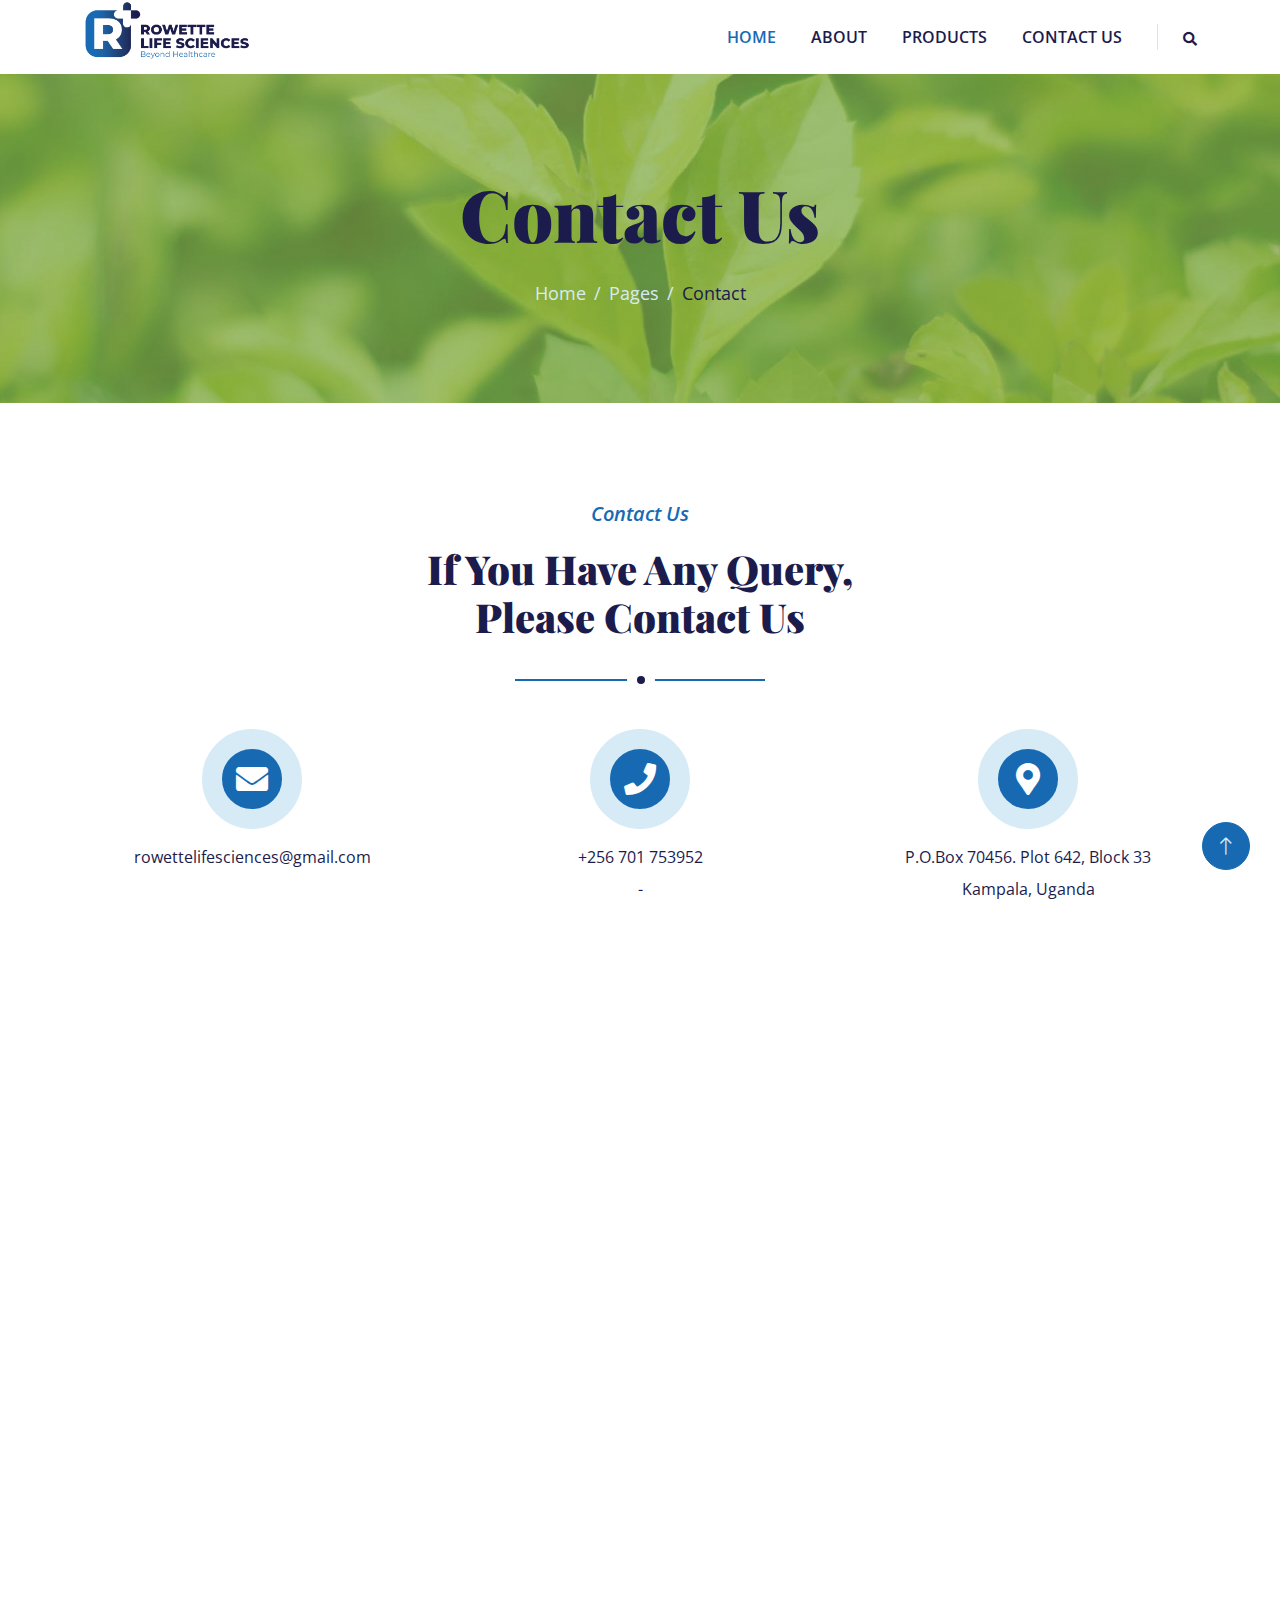
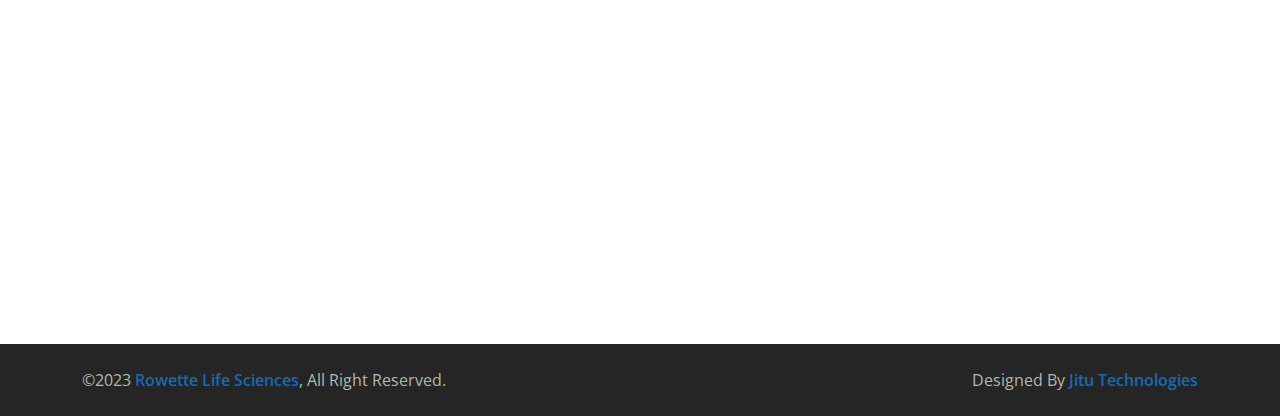
==== commit c94e6f41: "Add key words annd site map" ====
--- a/contact.html
+++ b/contact.html
@@ -5,8 +5,10 @@
     <meta charset="UTF-8">
     <title>Rowette Life Sciences - Contact Us</title>
     <meta content="width=device-width, initial-scale=1.0" name="viewport">
-    <meta content="" name="keywords">
-    <meta content="" name="description">
+    <meta content="Reach out to Rowette Life Sciences' dedicated team via our rowettelifesciences@gmail.com. Whether you have inquiries about our products, require assistance, or wish to collaborate, our experts are here to assist you. Fill out the form and connect with us today to explore our range of plant weed and crop protection treatments." name="description">
+
+    <meta name="keywords" content="Rowette Life Sciences, NO-WEED, plant weed, crop protection, foliar herbicide, annual weeds, perennial grasses, Cyperus perennial broadleaves, aquatic weeds, Rowette, Life Science, Plant Health, Plant weed treatment, crop protection products, Rowette Uganda, Nalukolongo road">
+
 
      <!-- Favicon -->
      <link href="./assets/images/favicon_io/android-chrome-512x512.png" rel="icon">
--- a/css/style.css
+++ b/css/style.css
@@ -509,4 +509,39 @@
     background: linear-gradient(rgba(136, 180, 78, .7), rgba(136, 180, 78, .7)), url(../img/carousel-1.jpg) center center no-repeat;
     background-size: cover;
 
+}
+
+/*** Team ***/
+/*
+.team-item {
+    margin: 0 auto;
+    max-width: 600px;
+    text-align: center;
+    background: #FFFFFF;
+    border: 30px solid var(--primary);
+} */
+
+
+
+.team-carousel .owl-dots {
+    margin-top: 35px;
+    display: flex;
+    align-items: flex-end;
+    justify-content: center;
+}
+
+.team-carousel .owl-dot {
+    position: relative;
+    display: inline-block;
+    margin: 0 5px;
+    width: 15px;
+    height: 15px;
+    background: var(--primary);
+    border-radius: 15px;
+    transition: .5s;
+}
+
+.team-carousel .owl-dot.active {
+    width: 30px;
+    background: var(--dark);
 }